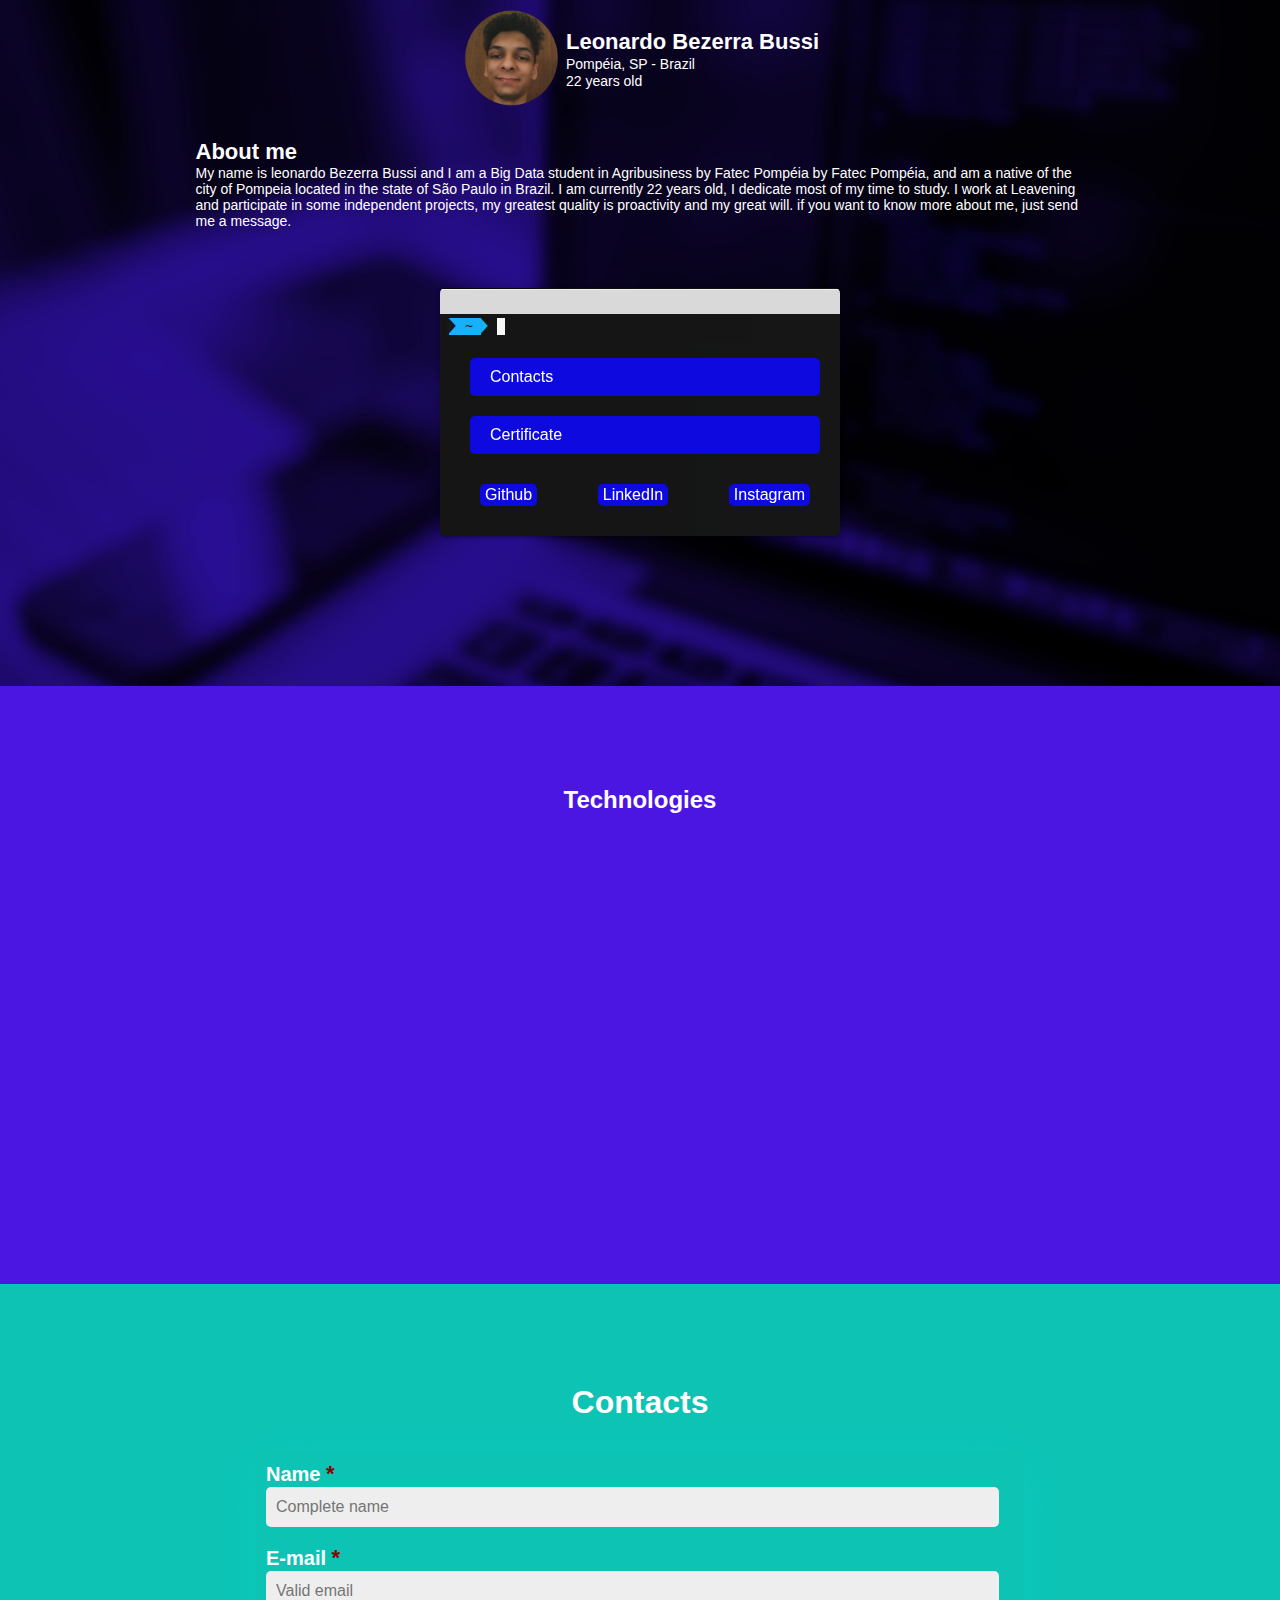
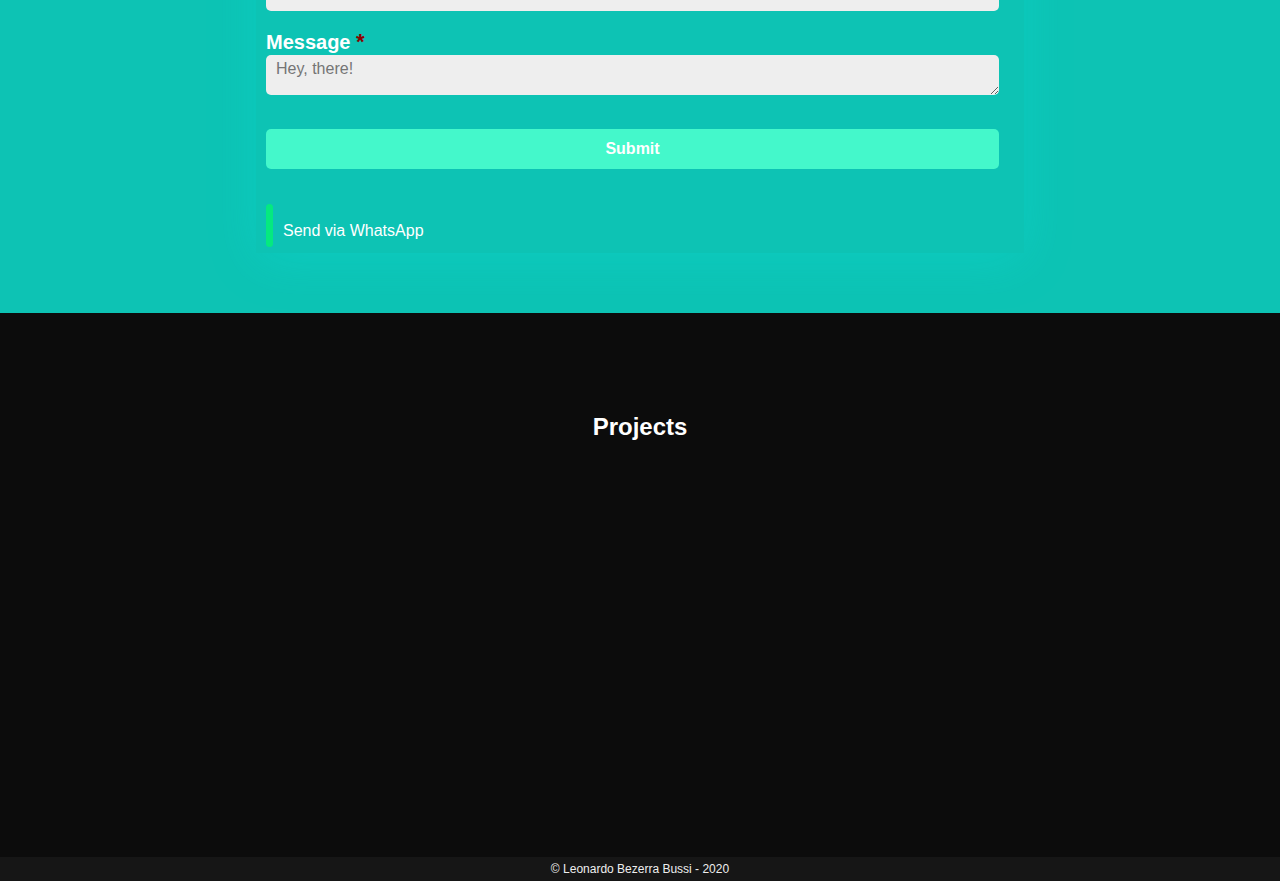
==== index.html @ cdba8be0 "pronto" ====
<!DOCTYPE html>
<html lang="en">
<head>
    <meta charset="UTF-8">
    <meta name="viewport" content="width=device-width, initial-scale=1.0">
    <link rel="stylesheet" href="https://pro.fontawesome.com/releases/v5.10.0/css/all.css" integrity="sha384-AYmEC3Yw5cVb3ZcuHtOA93w35dYTsvhLPVnYs9eStHfGJvOvKxVfELGroGkvsg+p" crossorigin="anonymous"/>
    <link rel="shortcut icon" href="img/favicon/favicon.ico" type="image/x-icon">
    <link rel="stylesheet" href="./css/styles.css">
    <link rel="stylesheet" href="css/footer.css">
    <link rel="stylesheet" href="./css/aos.css">
    <title>Leonardo Bussi - portifolio</title>
</head>
<body>      
    <div class="content">
            <section class="section-top"> 
                <div class="logo">
                    <img src="./img/logo.png" alt="">
                    <div class="text">
                        <h3 class="name">Leonardo Bezerra Bussi</h3> 
                        <span>Pompéia, SP - Brazil  </span>
                        <p>22 years old</p>
                    </div>
                    
                </div>
            </section>
    </div>
<!-- fechar content -->
                <div class="about">
                    <div >
                        
                        <div class="about_container">
                            <h3 class="name">About me</h3> 
                            <p>
                                My name is leonardo Bezerra Bussi and
                                I am a Big Data student in Agribusiness by Fatec Pompéia
                                by Fatec Pompéia, and  am a native of the city of Pompeia
                                located in the state of São Paulo in Brazil.
                                I am currently 22 years old, I dedicate most of my time to study. 
                                I work at Leavening and participate in some independent projects,
                                my greatest quality is proactivity and my great will.
                                if you want to know more about me, just send me a message.               
                            </p>
                        </div>
                        
                    </div>
                </div>

                <!-- abrir content -->
    <div class="content">
            <section class="section-top_form">
                
                <div class="conteiner">
                    <div data-aos="fade-right" class="form">
                        <div class="links">
                            <a  class="link-box" href="./contact.html">Contacts</a>
                            <a class="link-box" target="_blank" 
                                href="https://drive.google.com/drive/folders/1xrEGolwMzSaKknnbUo6JEwTJkZ3D9Tih?usp=sharing"
                                >Certificate
                            </a>
                            <div class="rede-box">
                                <a target="_blank" class="rede-box-link" href="https://github.com/leonardobussi/"><i class="fab fa-github"></i> Github </a>
                                <a target="_blank" class="rede-box-link" href="https://www.linkedin.com/in/leonardobbussi/"><i class="fab fa-linkedin"></i> LinkedIn </a>
                                <a target="_blank" href="https://www.instagram.com/bussi_leo/" class="rede-box-link"><i class="fab fa-instagram"></i> Instagram </a>
                            </div>
                        </div>
                    </div>      
                </div>
            </section>      
    </div>  
    <section class="tecnologia">

        <div class="box-linguagem ">
            <h2 class="title" >Technologies</h2>
            <div  class="box-linguagem-icon">    
                <div data-aos="fade-left" class="box-flex-icon"> <i class="fab fa-git-alt"></i> </div>
                <div data-aos="fade-up" class="box-flex-icon"> <i class="fab fa-js"></i> </div>
                <div data-aos="fade-left" class="box-flex-icon"> <i class="fab fa-node-js"></i> </div>
                <div data-aos="fade-right" class="box-flex-icon"> <i class="fab fa-html5"></i> </div>
                <div data-aos="fade-up" class="box-flex-icon"> <i class="fab fa-css3-alt"></i> </div>
                <div data-aos="fade-right" class="box-flex-icon"> <i class="fab fa-linux"></i> </div>
                <div data-aos="fade-left" class="box-flex-icon"> <i class="fab fa-python"></i> </div>
                <div data-aos="fade-up" class="box-flex-icon"> <i class="fab fa-react"></i> </div>   
                <div data-aos="fade-up" class="box-flex-icon"> <i class="fab fa-angular"></i> </div>  
            </div>
        </div>

       
    </section>


    <section class="contato_section">
        <div class="well">
			<h1>Contacts</h1>
		</div>
        <div class="container_contato">
		

            <form  id="form" method="POST" action="https://formspree.io/leonardobezerrabussy@gmail.com">
                
                <label>Name <strong>*</strong></label>
                    <input  
                        type="text" 
                        className="input" 
                        name="nome" 
                        required
                        placeholder="Complete name"
                        autocomplete="off"
                    />

                    
                    <br>
                    <br>
                    <label>E-mail <strong>*</strong></label>
                    <input
                        type="email" 
                        name="email" 
                        required
                        placeholder="Valid email" 
                        autocomplete="off"
                    />


                    <br>
                    <br>
                    <label>Message <strong>*</strong></label>
                    <textarea
                        type="text" 
                        name="mensagem" 
                        required
                        rows="5"
                        placeholder="Hey, there!"
                        ></textarea>

                    <button type="submit"  >Submit</button>
                
                    <div class="whats">
                        <a href="https://wa.me/+5514988374395">
                            <i class="fab fa-whatsapp"></i>
                        </a>
                        <span>Send via WhatsApp</span>
                    </div>
                        
            
            </form>
        </div>
    </section>


    <section class="projetos">

        <div class="box-projeto ">
            <h2 class="title" >Projects</h2>
            <div  class="box-projeto_list">
                
                
                <div data-aos="fade-left" class="box-projeto-flex"> 
                    <h1>Robocrop</h1>
                    <span>Agroterenas - Private</span>
                    <p>
                        project that analyzes the characteristics of orange 
                        pickers and determine through machine learning which is the ideal profile for pickers.
                    </p>
                    <a href="https://gitlab.com/dtx-robocrop/dashboard-robocrop">Gitlab</a>
                </div>

                <div data-aos="fade-right" class="box-projeto-flex"> 
                    <h1>CondSystem</h1>
                    <span>Contribution - Open source</span>
                    <p>
                        this project is about condominium security, the resident gets two passwords and one 
                        of the passwords is to enter normally while the second password is to use in case of robbery
                    </p>  
                    <a href="https://gitlab.com/BDAg/condsystem">GitLab</a>
                </div>

                <div data-aos="fade-up" class="box-projeto-flex"> 
                    <h1>Visitante</h1>
                    <span>Personal - Open source</span>
                    <p> 
                        this project deals with a system for registering visits to residents of a condominium
                    </p>  
                    <a href="https://github.com/leonardobussi/visitanteCondominio">Github</a>
                </div>


                <div data-aos="fade-up" class="box-projeto-flex"> 
                    <h1>Dtx-spsp</h1>
                    <span>Contribution - Open source</span>
                    <p> 
                        this project is about a APP for to help the collaborator in tasks
                    </p>  
                    <a href="https://gitlab.com/BDAg/Projeto-DTX-SPSP">Gitlab</a>
                </div>


            </div>
        </div>
    </section>



    <footer>
        <p> &copy; Leonardo Bezerra Bussi - 2020 </p>
    </footer>

   
  
        <script src="https://unpkg.com/aos@next/dist/aos.js"></script>
        <script src="https://code.jquery.com/jquery-3.5.1.js"></script>
        <script src="./aos.js"></script>
        <script>
            AOS.init();
        </script>
</body>
</html>
---- css/styles.css ----
* {
    border: none;
    padding: 0;
    margin: 0;
    outline: 0;
    box-sizing: border-box;
    font-family: "Open Sans",sans-serif;
}
body{
    width: 100%;
    height: 100%;
    background-image: url(../img/a.jpg);
    background-size: cover;
    background-position: center;
    background-repeat: no-repeat;
    -webkit-font-smoothing: antialiased;
    color: #fff;
    background-color: #0dc3b4;
    height: 100vh;
    background-attachment: fixed;
}
.content{
    display: flex;
    /* align-items: center; */
    justify-content: center;
}
.logo {
    display: flex;
    justify-content: center;
    align-items: center;
}
.text h3 {
    font-size: 22px;
    font-weight: 600;
}
.text span,p  {
    font-size: 14px;
}
.logo img {
    height: 100px;
    width: 100px;
    margin-right: 5px;
}
.section-top {
    padding-top: 1vh; 
    /* height: 350px; */
}
.section-top_form {
    padding-top: 1vh; 
    /* height: 550px; */
}
.conteiner{
    margin-top: 50px;
}

.form{
    margin-bottom: 10px;
    width: 400px;
    padding: 20px;
    border-radius: 5px;
    background-image: url(../img/ter.png);
    height: 100%;
    box-shadow: 0px 2px 2px 0px rgba(0, 0, 0, 0.12),
                0px 3px 1px -2px rgba(0, 0, 0, 0.12), 
                0px 1px 5px 0px rgba(0, 0, 0, 0.2);
    margin-bottom: 50px;

}

.conteiner .links {
    margin: 50px 0 0 10px;
}
.rede-box{
    padding: 10px;
    border-radius: 5px;
    display: flex;
    margin-top: 20px;
    justify-content: space-between;
}
.rede-box-link{
    text-decoration: none;
    color: #fff;
    background-color: rgb(13, 9, 223);
    padding: 2px 5px;
    border-radius:  5px;
    box-shadow: 5 0 10px;
}
.rede-box-link:hover{
    opacity: 0.9;
    background-color: #903;
}
.conteiner .links .link-box {
    padding: 10px 20px;
    background-color: rgb(13, 9, 223);
    border-radius: 5px;
    text-decoration: none;
    color: #fff;
    display: block;
    margin-top: 20px;
}

.conteiner .links a:hover {
    opacity: 0.8;
}
.about{
    margin-top: 30px;
    padding: 0 5px ;
    width: 100%;
}
.about h3 {
    font-size: 22px;
    font-weight: 600;
}
.about_container{
    padding: 0 15%;
}
.about p {
    font-size: 14px;
    
}
.ir_baixo {
    text-align: center;
}
.ir_baixo p {
    font-size: 22px;
}
.ir_baixo .link-down{
    font-size: 32px;
    color: rgb(209, 15, 15);
    animation-name: color_link-down;
    animation-delay: 3s;
    animation-duration: 3s;
    animation-iteration-count: infinite;
    transition: ease-in-out 0.5s;

}
@keyframes color_link-down {
    to {
        color: #fff;
    }
    from {
        color: rgb(209, 15, 15);
    }
}
.ir_baixo .link-down:hover {
    color: rgb(107, 120, 240);
    animation-name: none;
    animation-delay: 0s;
    animation-duration: 0s;
}
.tecnologia{
    margin-top: 100px;
    width: 100%;
    overflow: hidden;
    background-color: #4b15e2;
    /* height: 100%; */
}
.tecnologia h2.title{
    text-align: center;
    font-weight: 700;
    margin-top: 30px;
}
.box-linguagem{
    width: 100%;
    margin-top: 70px;
}
.box-linguagem .title{
    text-align: center;
    padding: 30px 0;
}
.box-linguagem-icon {
    display: flex;
    justify-content: center;
    flex-wrap: wrap;
}

.box-flex-icon {
    background-color: #009efa;
    height: 200px;
    width: 200px;
    border-radius: 5px;
    margin: 10px;
    display: flex;
    justify-content: center;
    align-items: center;
}
.box-linguagem-icon .box-flex-icon i {
    font-size: 200px;
}
.projetos{
    /* margin-top: 400px; */
    width: 100%;
    overflow: hidden;
    background-color: #0c0c0c;
    padding-bottom: 50px;
    /* height: 100%; */
}
.projetos h2.title{
    text-align: center;
    font-weight: 700;
    margin-top: 30px;
}
.box-projeto{
    width: 100%;
    margin-top: 70px;
}
.box-projeto .title{
    text-align: center;
    padding: 30px 0;
}
.box-projeto_list {
    display: flex;
    justify-content: center;
    flex-wrap: wrap;
}

.box-projeto-flex {
    background-color: #4b15e2;
    color: #000;
    width: 400px;
    margin: 10px;
    padding: 10px;
    border-radius: 5px;
    /* box-shadow: -5px -3px 2px rgb(63, 119, 240); */
    
     /* display: flex;
    justify-content: center;
    align-items: center; */
}

.box-projeto-flex h1 {
    font-size: 30px;
    font-weight: 600;
    color: #fff;
}
.box-projeto-flex span {
    font-weight: 500;
    font-size: 18px;
    color: #ccc;
}
.box-projeto-flex p {
    font-weight: 600;
    margin: 5px 0 2px 0;
    font-size: 14px;
    color: #fff;
}
.box-projeto-flex a {
    color: rgb(65, 241, 141);
    text-decoration: none;
}
.box-projeto-flex a:hover{
    opacity: 0.6;
    text-decoration: underline;
}
.contato_section {
    /* background-color: #fff; */
     padding-bottom: 50px;
     /* color: #000; */
}
.container_contato{
    margin-top: 30px;
    padding: 0 20%;
    
}
.well {
    padding-top: 100px;
    text-align: center;
}
form {
    height: 100%;
    width: 100%;
    padding: 10px;
    flex: 1;
    box-shadow: 0 .5rem 3rem rgba(11, 242, 250, 0.178)!important;
    margin-bottom: 10px;
}
form h3 {
    font-size: 30px;
    margin-bottom: 50px;
}
label{
    font-weight: 600;
    font-size: 20px;
}
label strong {
    color: darkred;
    font-size: 22px;
}
input, textarea {
    padding: 5px 10px;
    width: 98%;
    height: 40px;
    border-radius: 5px;
    border: 0;
    background-color: #eee;
    font-size: 16px;
}
.input{
    margin-bottom: 20px;
}
button {
    margin: 30px 0;
    border: 0;
    color: #fff;
    background-color: rgb(68, 248, 203);
    width: 98%;
    height: 40px;
    border-radius: 5px;
    font-size: 16px;
    font-weight: 600;
    cursor: pointer;
    transition: ease-in-out;
}
button:hover {
    opacity: 0.6;
}
.whats{
    margin-top: 10px;
}
.whats a {
    margin-right: 10px;
    color: rgb(255, 255, 255);
    font-size: 30px;
    text-decoration: none;
    background-color: rgb(5, 233, 127);
    padding: 5px 0 5px 7px;
    border-radius: 10px;
}
.whats a:hover{
    opacity: 0.5;
}

/* .btn{
    padding: .5rem 1rem;
    font-size: 1.25rem;
    line-height: 1.5;
    border-radius: .3rem;
    color: #fff;
    background-color: #007bff;
    border-color: #007bff;
    display: inline-block;
    font-weight: 400;   
    text-align: center;
    vertical-align: middle;
    user-select: none;
    border: 1px solid transparent;
    transition: color .15s ease-in-out,background-color .15s ease-in-out,border-color .15s ease-in-out,box-shadow .15s ease-in-out;
} */
@media (max-width: 683px){
    .container_contato{
        margin-right: 20px;
        padding: 0 5%;
    }
    input, textarea {
        padding: 5px;
    }
}
@media screen and (max-width: 800px) {
    .form {
        width: 100%;
    } 
}
@media screen and (max-width: 405px) {
    .form {
        width: 100%;
    } 
    .logo {
        display: inline-block;
    }
    .text span,p,h3{
        margin: 0 10px;
    }
    .about p{
        text-align: left;
        font-size: 10px;
        padding: 0 10px;
    }
    body{
        background-size: auto;
    }
    .rede-box .rede-box-link{
        font-size: 12px;
    }
    .tecnologia{
        margin-top: 150px;
    }
    .ir_baixo {
        display: none;
    
    }
}
@media screen and (max-width: 304px) {
    .form {
        width: 90%;
        margin: 0 10px;
    } 
}
@media screen and (max-width: 240px) {
    .rede-box .rede-box-link{
        font-size: 9px;
    }
}
@media screen and (max-width: 190px) {
    .rede-box .rede-box-link{
        font-size: 5px;
    }
}
---- css/footer.css ----
footer {
    background-color: rgb(22, 22, 22);
    width: 100%;
    padding: 5px 0;
}
footer p {
    font-size: 12px;
    color: #eee;
    text-align: center;
}
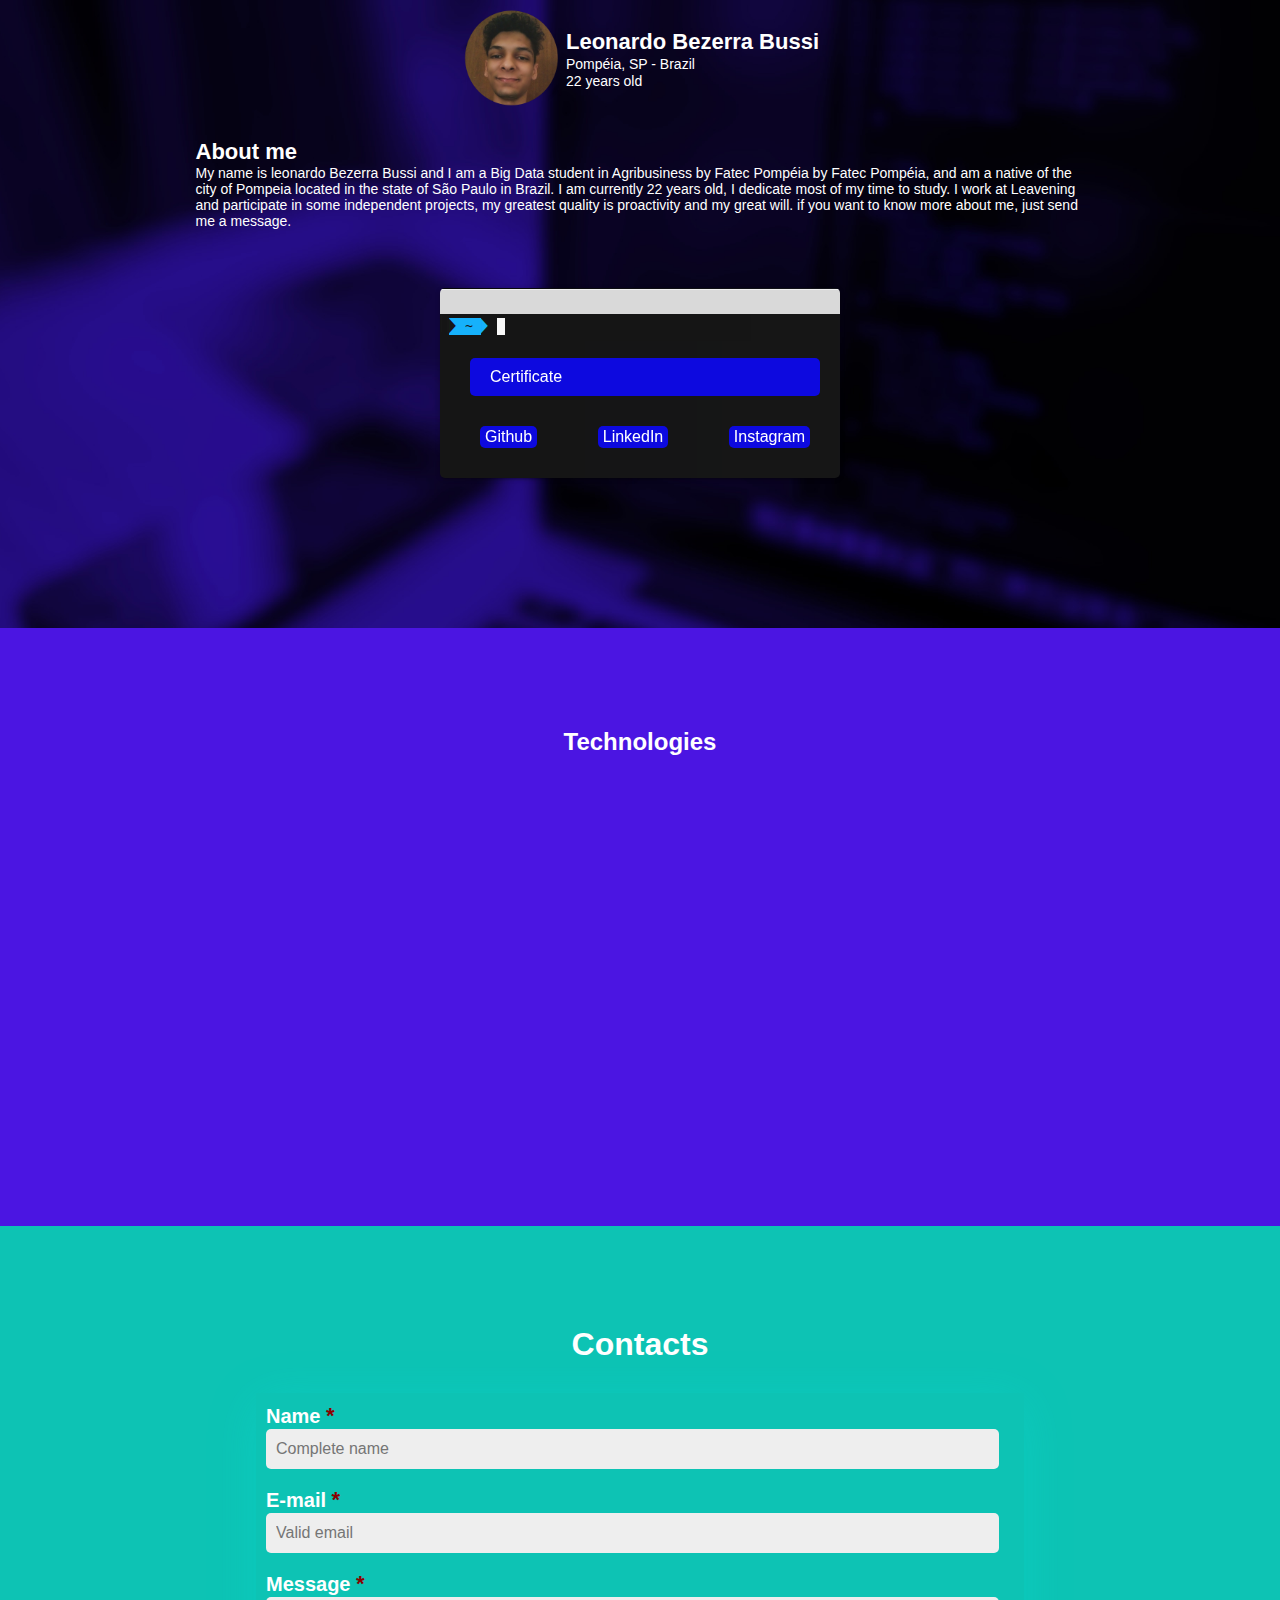
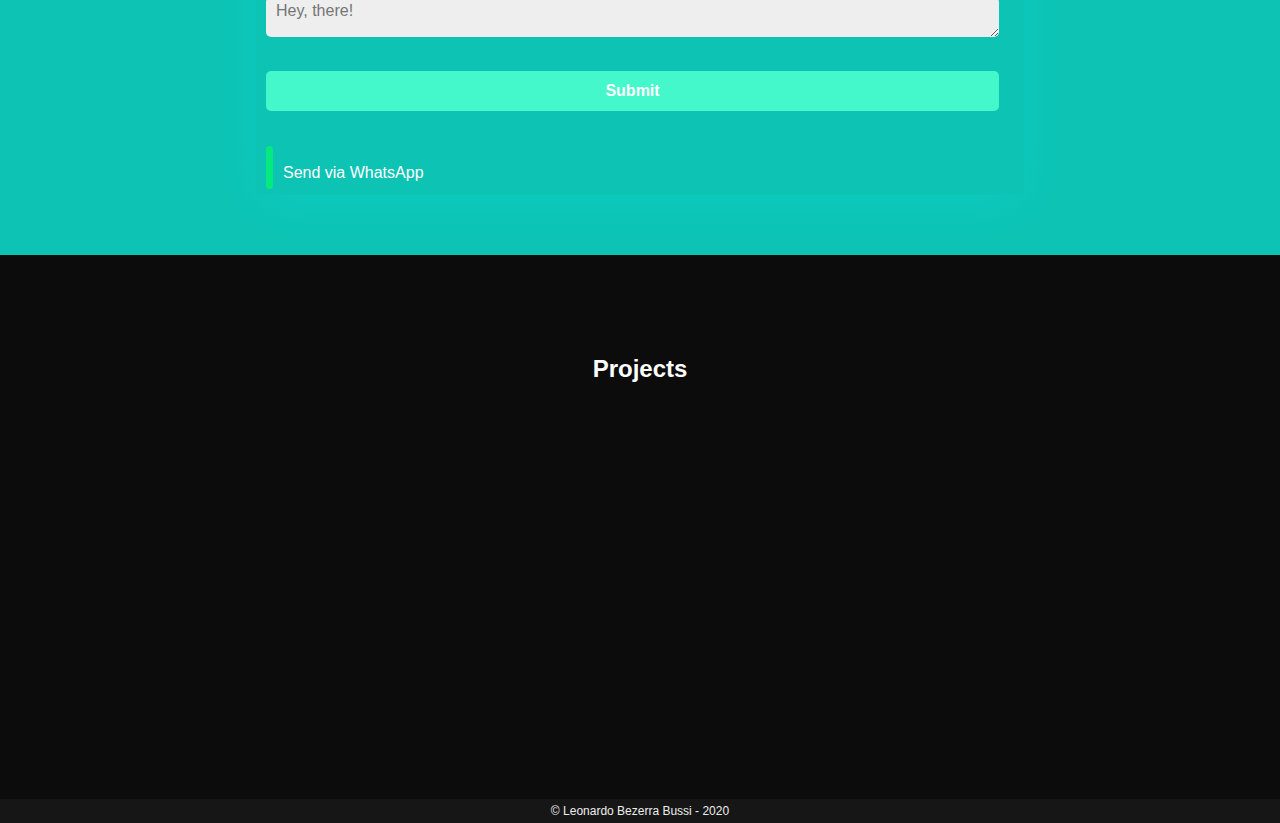
==== commit 8c6b461f: "agora vai" ====
--- a/index.html
+++ b/index.html
@@ -52,7 +52,6 @@
                 <div class="conteiner">
                     <div data-aos="fade-right" class="form">
                         <div class="links">
-                            <a  class="link-box" href="./contact.html">Contacts</a>
                             <a class="link-box" target="_blank" 
                                 href="https://drive.google.com/drive/folders/1xrEGolwMzSaKknnbUo6JEwTJkZ3D9Tih?usp=sharing"
                                 >Certificate
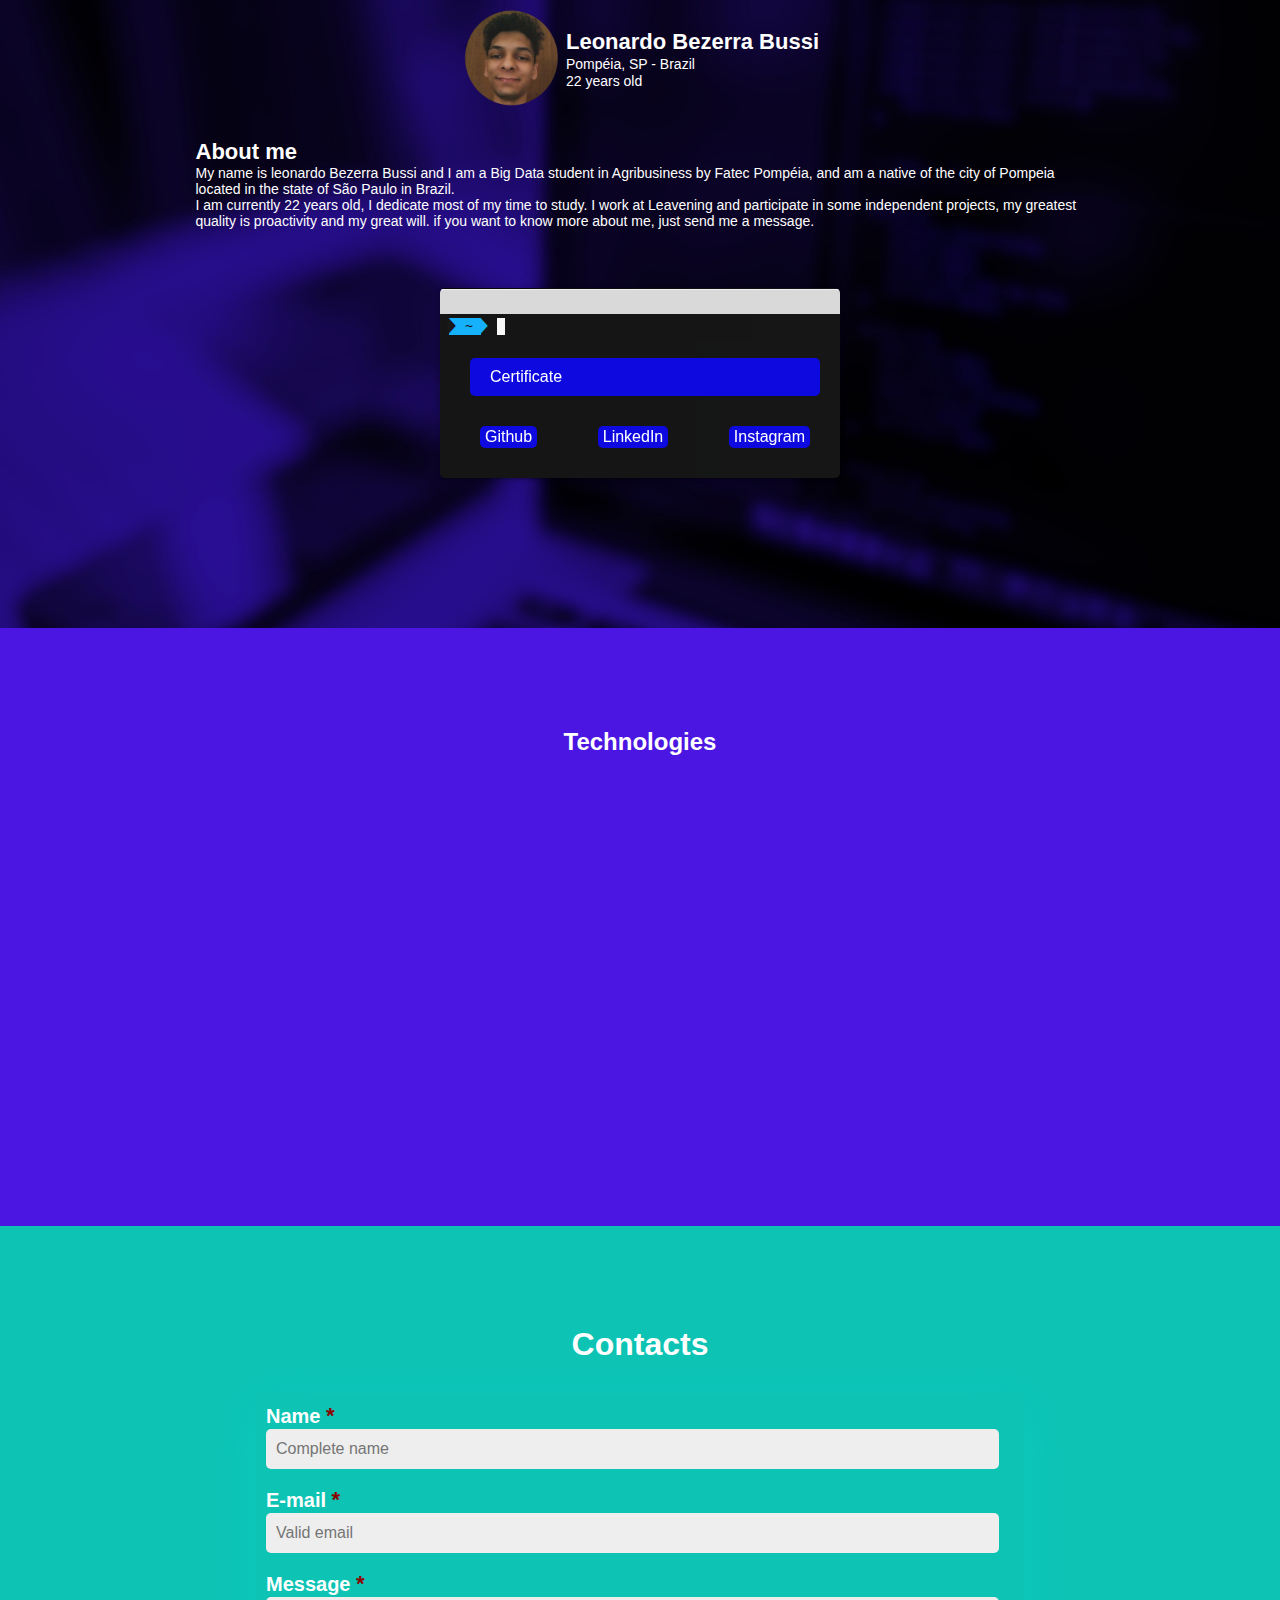
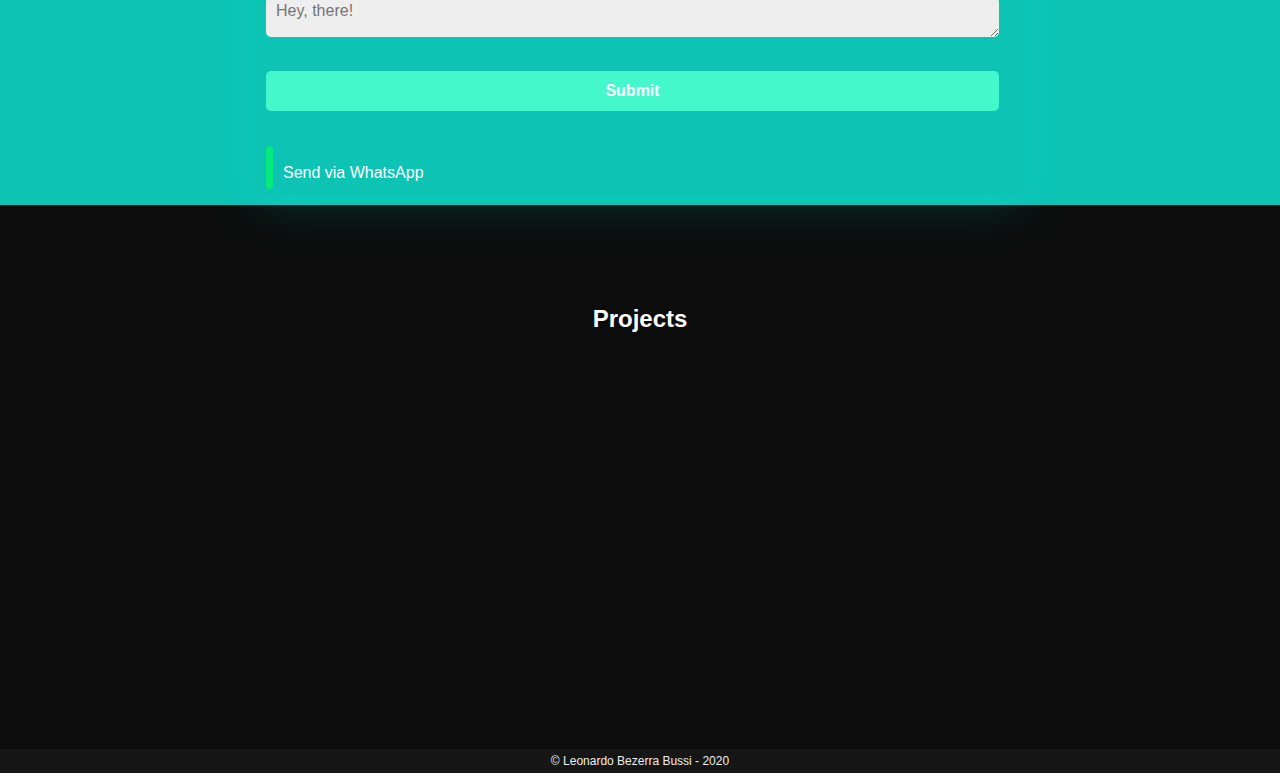
==== commit 1316f279: "subindo" ====
--- a/index.html
+++ b/index.html
@@ -32,13 +32,14 @@
                             <h3 class="name">About me</h3> 
                             <p>
                                 My name is leonardo Bezerra Bussi and
-                                I am a Big Data student in Agribusiness by Fatec Pompéia
-                                by Fatec Pompéia, and  am a native of the city of Pompeia
-                                located in the state of São Paulo in Brazil.
-                                I am currently 22 years old, I dedicate most of my time to study. 
+                                I am a Big Data student in Agribusiness by Fatec Pompéia,
+                                 and  am a native of the city of Pompeia
+                                located in the state of São Paulo in Brazil.               
+                            </p>
+                            <p>I am currently 22 years old, I dedicate most of my time to study. 
                                 I work at Leavening and participate in some independent projects,
                                 my greatest quality is proactivity and my great will.
-                                if you want to know more about me, just send me a message.               
+                                if you want to know more about me, just send me a message.
                             </p>
                         </div>
                         
--- a/css/styles.css
+++ b/css/styles.css
@@ -256,10 +256,13 @@
     /* background-color: #fff; */
      padding-bottom: 50px;
      /* color: #000; */
+     padding: 0 20%;
 }
 .container_contato{
     margin-top: 30px;
-    padding: 0 20%;
+    /* padding: 0 20%; */
+    display: flex;
+    justify-content: center;
     
 }
 .well {
@@ -347,8 +350,7 @@
     transition: color .15s ease-in-out,background-color .15s ease-in-out,border-color .15s ease-in-out,box-shadow .15s ease-in-out;
 } */
 @media (max-width: 683px){
-    .container_contato{
-        margin-right: 20px;
+    .contato_section{
         padding: 0 5%;
     }
     input, textarea {
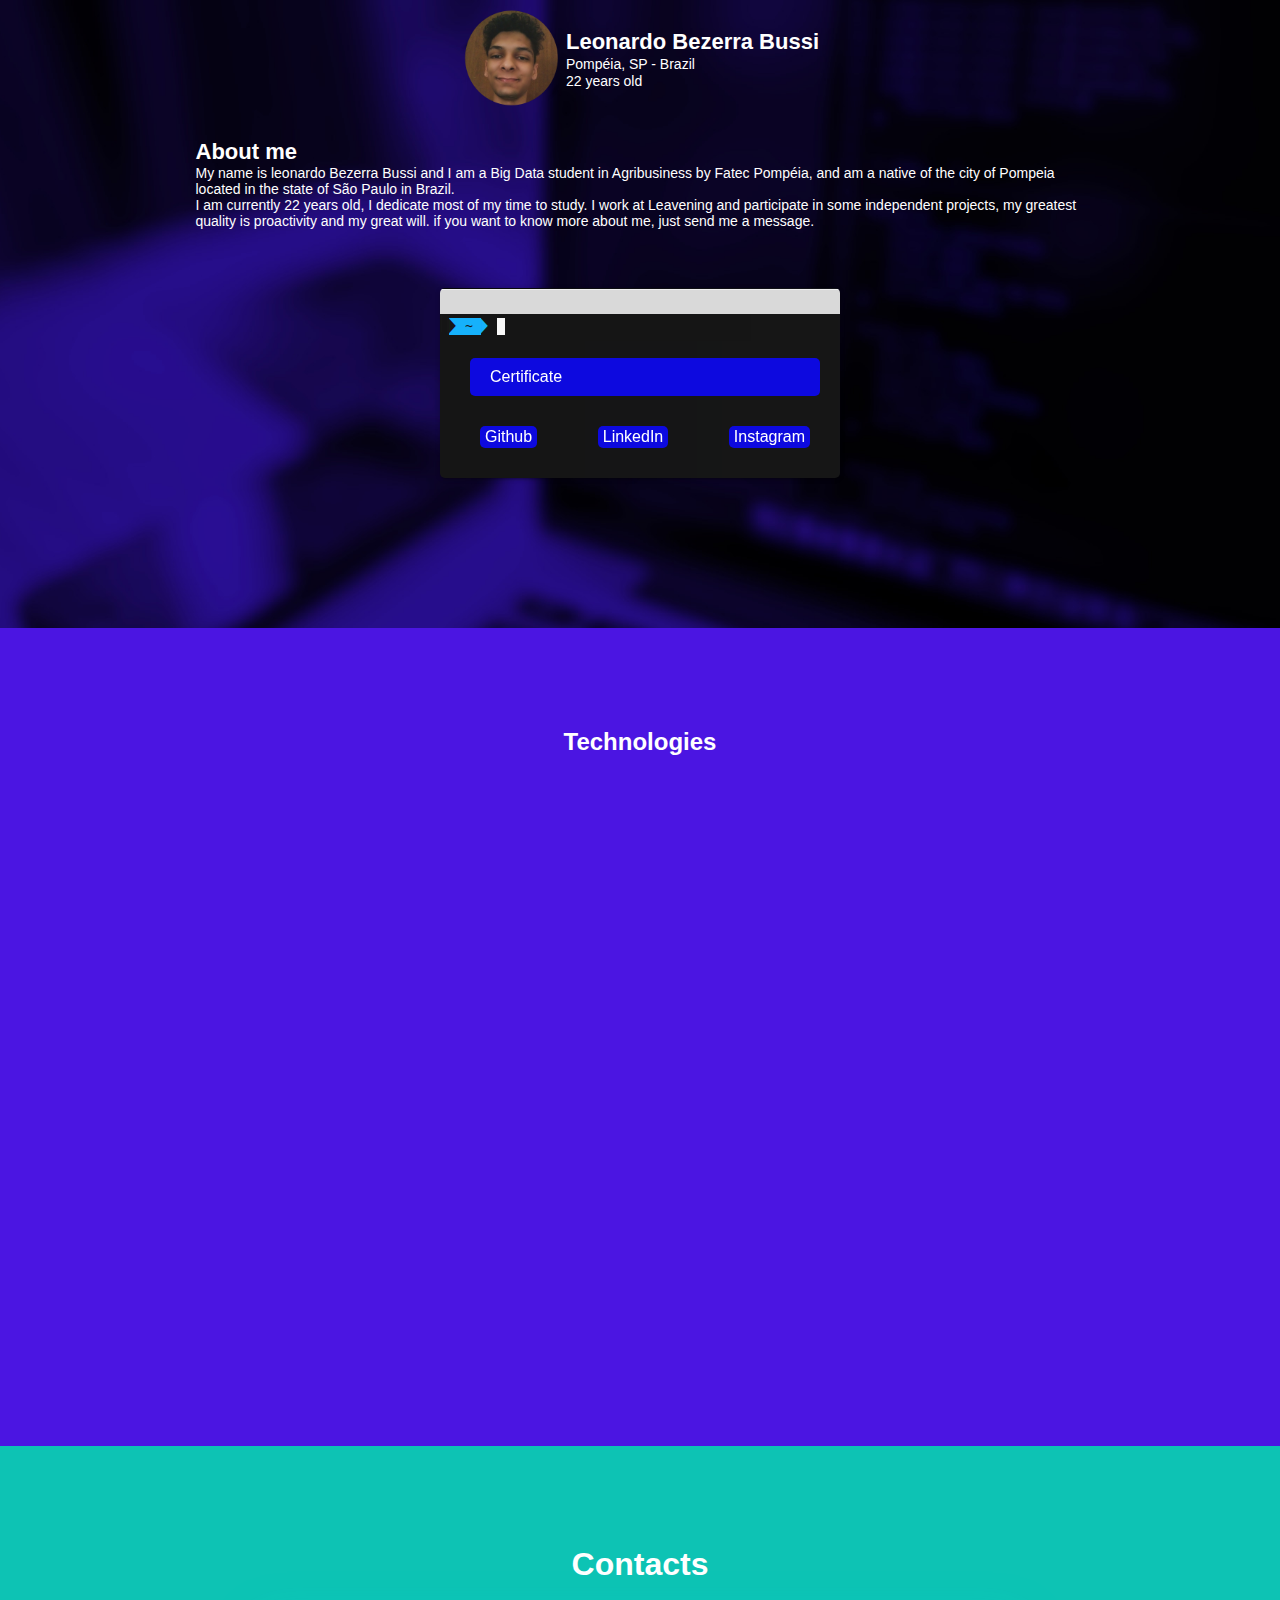
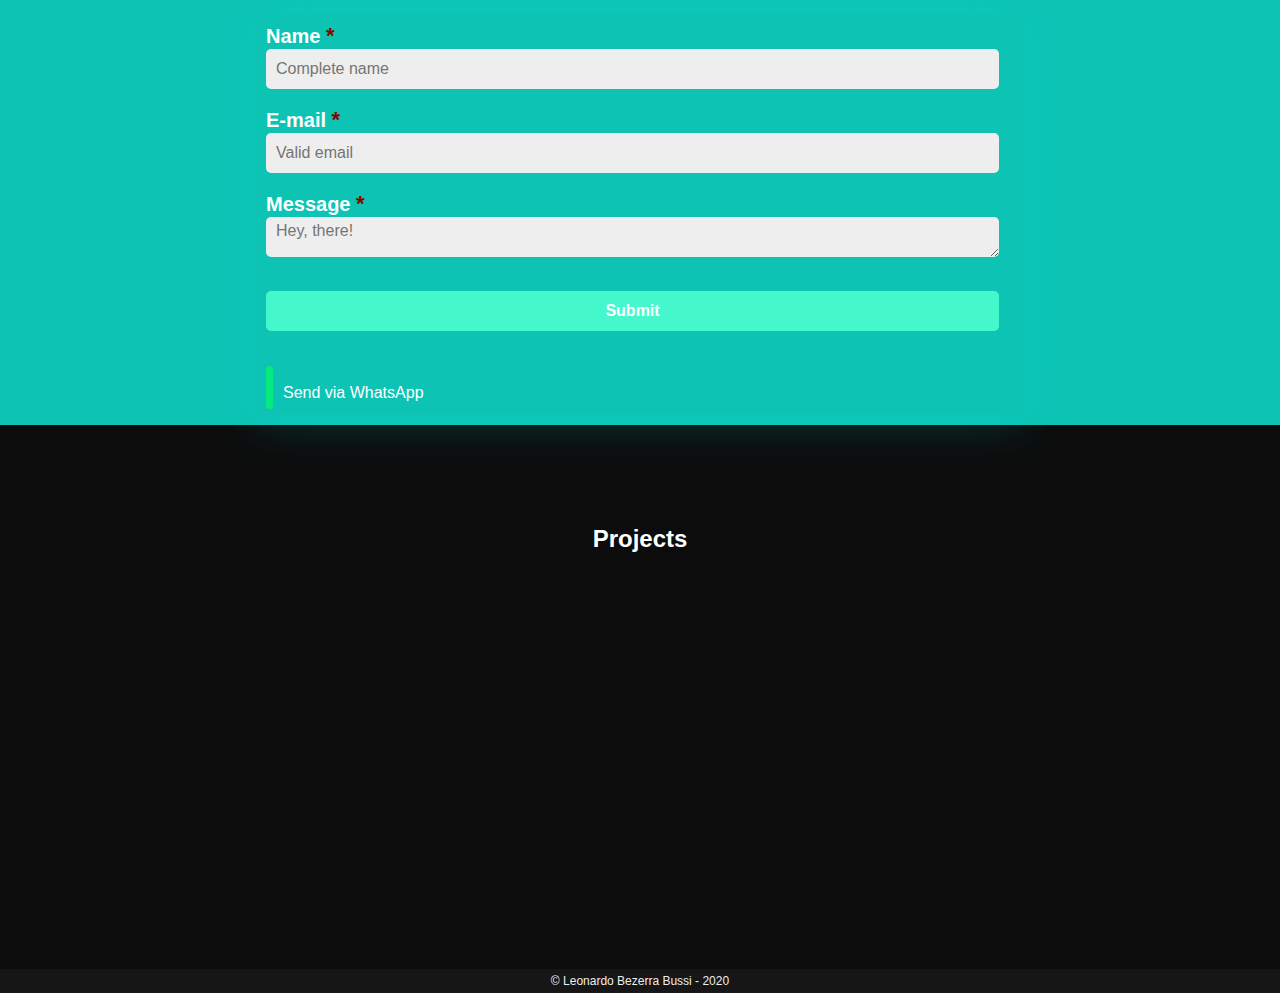
==== commit 4b1b3c9a: "adicionado as tecnologias" ====
--- a/index.html
+++ b/index.html
@@ -1,215 +1,210 @@
 <!DOCTYPE html>
 <html lang="en">
-<head>
-    <meta charset="UTF-8">
-    <meta name="viewport" content="width=device-width, initial-scale=1.0">
-    <link rel="stylesheet" href="https://pro.fontawesome.com/releases/v5.10.0/css/all.css" integrity="sha384-AYmEC3Yw5cVb3ZcuHtOA93w35dYTsvhLPVnYs9eStHfGJvOvKxVfELGroGkvsg+p" crossorigin="anonymous"/>
-    <link rel="shortcut icon" href="img/favicon/favicon.ico" type="image/x-icon">
-    <link rel="stylesheet" href="./css/styles.css">
-    <link rel="stylesheet" href="css/footer.css">
-    <link rel="stylesheet" href="./css/aos.css">
-    <title>Leonardo Bussi - portifolio</title>
-</head>
-<body>      
-    <div class="content">
-            <section class="section-top"> 
-                <div class="logo">
-                    <img src="./img/logo.png" alt="">
-                    <div class="text">
-                        <h3 class="name">Leonardo Bezerra Bussi</h3> 
-                        <span>Pompéia, SP - Brazil  </span>
-                        <p>22 years old</p>
-                    </div>
-                    
-                </div>
-            </section>
-    </div>
-<!-- fechar content -->
-                <div class="about">
-                    <div >
-                        
-                        <div class="about_container">
-                            <h3 class="name">About me</h3> 
-                            <p>
-                                My name is leonardo Bezerra Bussi and
-                                I am a Big Data student in Agribusiness by Fatec Pompéia,
-                                 and  am a native of the city of Pompeia
-                                located in the state of São Paulo in Brazil.               
-                            </p>
-                            <p>I am currently 22 years old, I dedicate most of my time to study. 
-                                I work at Leavening and participate in some independent projects,
-                                my greatest quality is proactivity and my great will.
-                                if you want to know more about me, just send me a message.
-                            </p>
+    <head>
+        <meta charset="UTF-8">
+        <meta name="viewport" content="width=device-width, initial-scale=1.0">
+        <link rel="stylesheet" href="https://pro.fontawesome.com/releases/v5.10.0/css/all.css" integrity="sha384-AYmEC3Yw5cVb3ZcuHtOA93w35dYTsvhLPVnYs9eStHfGJvOvKxVfELGroGkvsg+p" crossorigin="anonymous"/>
+        <link rel="shortcut icon" href="img/favicon/favicon.ico" type="image/x-icon">
+        <link rel="stylesheet" href="./css/styles.css">
+        <link rel="stylesheet" href="css/footer.css">
+        <link rel="stylesheet" href="./css/aos.css">
+        <title>Leonardo Bussi - portifolio</title>
+    </head>
+    <body>      
+        <div class="content">
+                <section class="section-top"> 
+                    <div class="logo">
+                        <img src="./img/logo.png" alt="">
+                        <div class="text">
+                            <h3 class="name">Leonardo Bezerra Bussi</h3> 
+                            <span>Pompéia, SP - Brazil  </span>
+                            <p>22 years old</p>
                         </div>
                         
                     </div>
+                </section>
+        </div>
+    <!-- fechar content -->
+        <div class="about">
+            <div > 
+                <div class="about_container">
+                    <h3 class="name">About me</h3> 
+                    <p>
+                        My name is leonardo Bezerra Bussi and
+                        I am a Big Data student in Agribusiness by Fatec Pompéia,
+                            and  am a native of the city of Pompeia
+                        located in the state of São Paulo in Brazil.               
+                    </p>
+                    <p>I am currently 22 years old, I dedicate most of my time to study. 
+                        I work at Leavening and participate in some independent projects,
+                        my greatest quality is proactivity and my great will.
+                        if you want to know more about me, just send me a message.
+                    </p>
                 </div>
-
-                <!-- abrir content -->
-    <div class="content">
-            <section class="section-top_form">
-                
-                <div class="conteiner">
-                    <div data-aos="fade-right" class="form">
-                        <div class="links">
-                            <a class="link-box" target="_blank" 
-                                href="https://drive.google.com/drive/folders/1xrEGolwMzSaKknnbUo6JEwTJkZ3D9Tih?usp=sharing"
-                                >Certificate
+            </div>
+        </div>
+
+    <!-- abrir content -->
+        <div class="content">
+                <section class="section-top_form">
+                    
+                    <div class="conteiner">
+                        <div data-aos="fade-right" class="form">
+                            <div class="links">
+                                <a class="link-box" target="_blank" 
+                                    href="https://drive.google.com/drive/folders/1xrEGolwMzSaKknnbUo6JEwTJkZ3D9Tih?usp=sharing"
+                                    >Certificate
+                                </a>
+                                <div class="rede-box">
+                                    <a target="_blank" class="rede-box-link" href="https://github.com/leonardobussi/"><i class="fab fa-github"></i> Github </a>
+                                    <a target="_blank" class="rede-box-link" href="https://www.linkedin.com/in/leonardobbussi/"><i class="fab fa-linkedin"></i> LinkedIn </a>
+                                    <a target="_blank" href="https://www.instagram.com/bussi_leo/" class="rede-box-link"><i class="fab fa-instagram"></i> Instagram </a>
+                                </div>
+                            </div>
+                        </div>      
+                    </div>
+                </section>      
+        </div> 
+
+        <section class="tecnologia">
+            <div class="box-linguagem ">
+                <h2 class="title" >Technologies</h2>
+                <div  class="box-linguagem-icon">    
+                    <div data-aos="fade-left" class="box-flex-icon"> <i class="fab fa-git-alt"></i> </div>
+                    <div data-aos="fade-up" class="box-flex-icon"> <i class="fab fa-js"></i> </div>
+                    <div data-aos="fade-left" class="box-flex-icon"> <i class="fab fa-node-js"></i> </div>
+                    <div data-aos="fade-right" class="box-flex-icon"> <i class="fab fa-html5"></i> </div>
+                    <div data-aos="fade-up" class="box-flex-icon"> <i class="fab fa-css3-alt"></i> </div>
+                    <div data-aos="fade-right" class="box-flex-icon"> <i class="fab fa-linux"></i> </div>
+                    <div data-aos="fade-left" class="box-flex-icon"> <i class="fab fa-python"></i> </div>
+                    <div data-aos="fade-up" class="box-flex-icon"> <i class="fab fa-react"></i> </div>   
+                    <div data-aos="fade-right" class="box-flex-icon"> <i class="fab fa-angular"></i> </div>
+                    <div data-aos="fade-up" class="box-flex-icon"><img src="img/icons/ruby.svg" alt=""></div>
+                    <div data-aos="fade-left" class="box-flex-icon"><img src="img/icons/rails.svg" alt=""></div>
+                    <div data-aos="fade-down" class="box-flex-icon"><img src="img/icons/mysql.svg" alt=""></div>  
+                    <div data-aos="fade-right" class="box-flex-icon"><img src="img/icons/postgresql.svg" alt=""></div>  
+                    <div data-aos="fade-up" class="box-flex-icon"><img src="img/icons/mongodb.svg" alt=""></div>  
+                </div>
+            </div>   
+        </section>
+
+
+        <section class="contato_section">
+            <div class="well">
+                <h1>Contacts</h1>
+            </div>
+            <div class="container_contato">
+                <form  id="form" method="POST" action="https://formspree.io/leonardobezerrabussy@gmail.com">
+                    
+                    <label>Name <strong>*</strong></label>
+                        <input  
+                            type="text" 
+                            className="input" 
+                            name="nome" 
+                            required
+                            placeholder="Complete name"
+                            autocomplete="off"
+                        />
+
+                        
+                        <br>
+                        <br>
+                        <label>E-mail <strong>*</strong></label>
+                        <input
+                            type="email" 
+                            name="email" 
+                            required
+                            placeholder="Valid email" 
+                            autocomplete="off"
+                        />
+
+
+                        <br>
+                        <br>
+                        <label>Message <strong>*</strong></label>
+                        <textarea
+                            type="text" 
+                            name="mensagem" 
+                            required
+                            rows="5"
+                            placeholder="Hey, there!"
+                            ></textarea>
+
+                        <button type="submit"  >Submit</button>
+                    
+                        <div class="whats">
+                            <a href="https://wa.me/+5514988374395">
+                                <i class="fab fa-whatsapp"></i>
                             </a>
-                            <div class="rede-box">
-                                <a target="_blank" class="rede-box-link" href="https://github.com/leonardobussi/"><i class="fab fa-github"></i> Github </a>
-                                <a target="_blank" class="rede-box-link" href="https://www.linkedin.com/in/leonardobbussi/"><i class="fab fa-linkedin"></i> LinkedIn </a>
-                                <a target="_blank" href="https://www.instagram.com/bussi_leo/" class="rede-box-link"><i class="fab fa-instagram"></i> Instagram </a>
-                            </div>
+                            <span>Send via WhatsApp</span>
                         </div>
-                    </div>      
+                </form>
+            </div>
+        </section>
+
+
+        <section class="projetos">
+
+            <div class="box-projeto ">
+                <h2 class="title" >Projects</h2>
+                <div  class="box-projeto_list">
+                    <div data-aos="fade-left" class="box-projeto-flex"> 
+                        <h1>Robocrop</h1>
+                        <span>Agroterenas - Private</span>
+                        <p>
+                            project that analyzes the characteristics of orange 
+                            pickers and determine through machine learning which is the ideal profile for pickers.
+                        </p>
+                        <a href="https://gitlab.com/dtx-robocrop/dashboard-robocrop">Gitlab</a>
+                    </div>
+
+                    <div data-aos="fade-right" class="box-projeto-flex"> 
+                        <h1>CondSystem</h1>
+                        <span>Contribution - Open source</span>
+                        <p>
+                            this project is about condominium security, the resident gets two passwords and one 
+                            of the passwords is to enter normally while the second password is to use in case of robbery
+                        </p>  
+                        <a href="https://gitlab.com/BDAg/condsystem">GitLab</a>
+                    </div>
+
+                    <div data-aos="fade-up" class="box-projeto-flex"> 
+                        <h1>Visitante</h1>
+                        <span>Personal - Open source</span>
+                        <p> 
+                            this project deals with a system for registering visits to residents of a condominium
+                        </p>  
+                        <a href="https://github.com/leonardobussi/visitanteCondominio">Github</a>
+                    </div>
+
+
+                    <div data-aos="fade-up" class="box-projeto-flex"> 
+                        <h1>Dtx-spsp</h1>
+                        <span>Contribution - Open source</span>
+                        <p> 
+                            this project is about a APP for to help the collaborator in tasks
+                        </p>  
+                        <a href="https://gitlab.com/BDAg/Projeto-DTX-SPSP">Gitlab</a>
+                    </div>
+
+
                 </div>
-            </section>      
-    </div>  
-    <section class="tecnologia">
-
-        <div class="box-linguagem ">
-            <h2 class="title" >Technologies</h2>
-            <div  class="box-linguagem-icon">    
-                <div data-aos="fade-left" class="box-flex-icon"> <i class="fab fa-git-alt"></i> </div>
-                <div data-aos="fade-up" class="box-flex-icon"> <i class="fab fa-js"></i> </div>
-                <div data-aos="fade-left" class="box-flex-icon"> <i class="fab fa-node-js"></i> </div>
-                <div data-aos="fade-right" class="box-flex-icon"> <i class="fab fa-html5"></i> </div>
-                <div data-aos="fade-up" class="box-flex-icon"> <i class="fab fa-css3-alt"></i> </div>
-                <div data-aos="fade-right" class="box-flex-icon"> <i class="fab fa-linux"></i> </div>
-                <div data-aos="fade-left" class="box-flex-icon"> <i class="fab fa-python"></i> </div>
-                <div data-aos="fade-up" class="box-flex-icon"> <i class="fab fa-react"></i> </div>   
-                <div data-aos="fade-up" class="box-flex-icon"> <i class="fab fa-angular"></i> </div>  
-            </div>
-        </div>
-
-       
-    </section>
-
-
-    <section class="contato_section">
-        <div class="well">
-			<h1>Contacts</h1>
-		</div>
-        <div class="container_contato">
-		
-
-            <form  id="form" method="POST" action="https://formspree.io/leonardobezerrabussy@gmail.com">
-                
-                <label>Name <strong>*</strong></label>
-                    <input  
-                        type="text" 
-                        className="input" 
-                        name="nome" 
-                        required
-                        placeholder="Complete name"
-                        autocomplete="off"
-                    />
-
-                    
-                    <br>
-                    <br>
-                    <label>E-mail <strong>*</strong></label>
-                    <input
-                        type="email" 
-                        name="email" 
-                        required
-                        placeholder="Valid email" 
-                        autocomplete="off"
-                    />
-
-
-                    <br>
-                    <br>
-                    <label>Message <strong>*</strong></label>
-                    <textarea
-                        type="text" 
-                        name="mensagem" 
-                        required
-                        rows="5"
-                        placeholder="Hey, there!"
-                        ></textarea>
-
-                    <button type="submit"  >Submit</button>
-                
-                    <div class="whats">
-                        <a href="https://wa.me/+5514988374395">
-                            <i class="fab fa-whatsapp"></i>
-                        </a>
-                        <span>Send via WhatsApp</span>
-                    </div>
-                        
-            
-            </form>
-        </div>
-    </section>
-
-
-    <section class="projetos">
-
-        <div class="box-projeto ">
-            <h2 class="title" >Projects</h2>
-            <div  class="box-projeto_list">
-                
-                
-                <div data-aos="fade-left" class="box-projeto-flex"> 
-                    <h1>Robocrop</h1>
-                    <span>Agroterenas - Private</span>
-                    <p>
-                        project that analyzes the characteristics of orange 
-                        pickers and determine through machine learning which is the ideal profile for pickers.
-                    </p>
-                    <a href="https://gitlab.com/dtx-robocrop/dashboard-robocrop">Gitlab</a>
-                </div>
-
-                <div data-aos="fade-right" class="box-projeto-flex"> 
-                    <h1>CondSystem</h1>
-                    <span>Contribution - Open source</span>
-                    <p>
-                        this project is about condominium security, the resident gets two passwords and one 
-                        of the passwords is to enter normally while the second password is to use in case of robbery
-                    </p>  
-                    <a href="https://gitlab.com/BDAg/condsystem">GitLab</a>
-                </div>
-
-                <div data-aos="fade-up" class="box-projeto-flex"> 
-                    <h1>Visitante</h1>
-                    <span>Personal - Open source</span>
-                    <p> 
-                        this project deals with a system for registering visits to residents of a condominium
-                    </p>  
-                    <a href="https://github.com/leonardobussi/visitanteCondominio">Github</a>
-                </div>
-
-
-                <div data-aos="fade-up" class="box-projeto-flex"> 
-                    <h1>Dtx-spsp</h1>
-                    <span>Contribution - Open source</span>
-                    <p> 
-                        this project is about a APP for to help the collaborator in tasks
-                    </p>  
-                    <a href="https://gitlab.com/BDAg/Projeto-DTX-SPSP">Gitlab</a>
-                </div>
-
-
-            </div>
-        </div>
-    </section>
-
-
-
-    <footer>
-        <p> &copy; Leonardo Bezerra Bussi - 2020 </p>
-    </footer>
-
-   
-  
+            </div>
+        </section>
+
+
+
+        <footer>
+            <p> &copy; Leonardo Bezerra Bussi - 2020 </p>
+        </footer>
+
+    
+    
         <script src="https://unpkg.com/aos@next/dist/aos.js"></script>
         <script src="https://code.jquery.com/jquery-3.5.1.js"></script>
         <script src="./aos.js"></script>
         <script>
             AOS.init();
         </script>
-</body>
+    </body>
 </html>
--- a/css/styles.css
+++ b/css/styles.css
@@ -175,7 +175,7 @@
 }
 
 .box-flex-icon {
-    background-color: #009efa;
+    background-color: #fff;
     height: 200px;
     width: 200px;
     border-radius: 5px;
@@ -186,6 +186,12 @@
 }
 .box-linguagem-icon .box-flex-icon i {
     font-size: 200px;
+    color: #000;
+}
+.box-linguagem-icon .box-flex-icon img {
+    width: 100%;
+    height: 100%;
+    background-color: #fff;
 }
 .projetos{
     /* margin-top: 400px; */
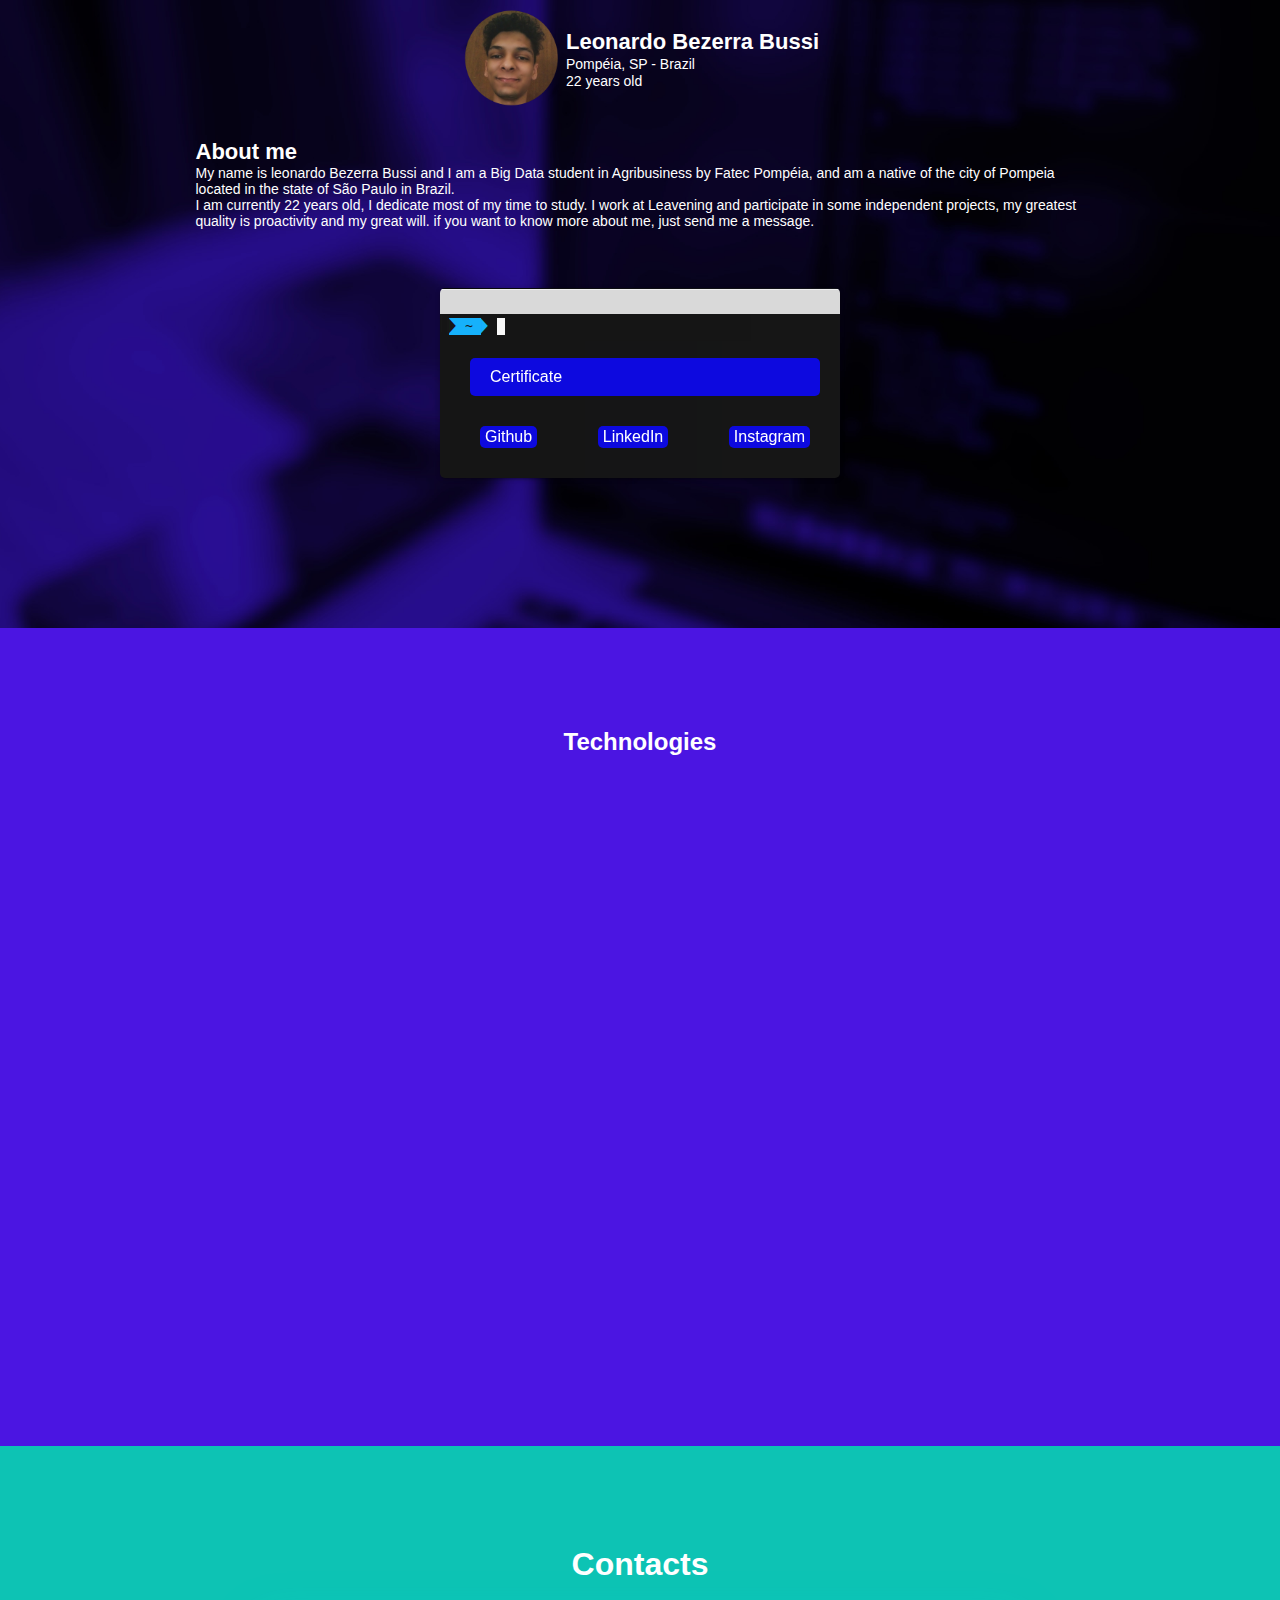
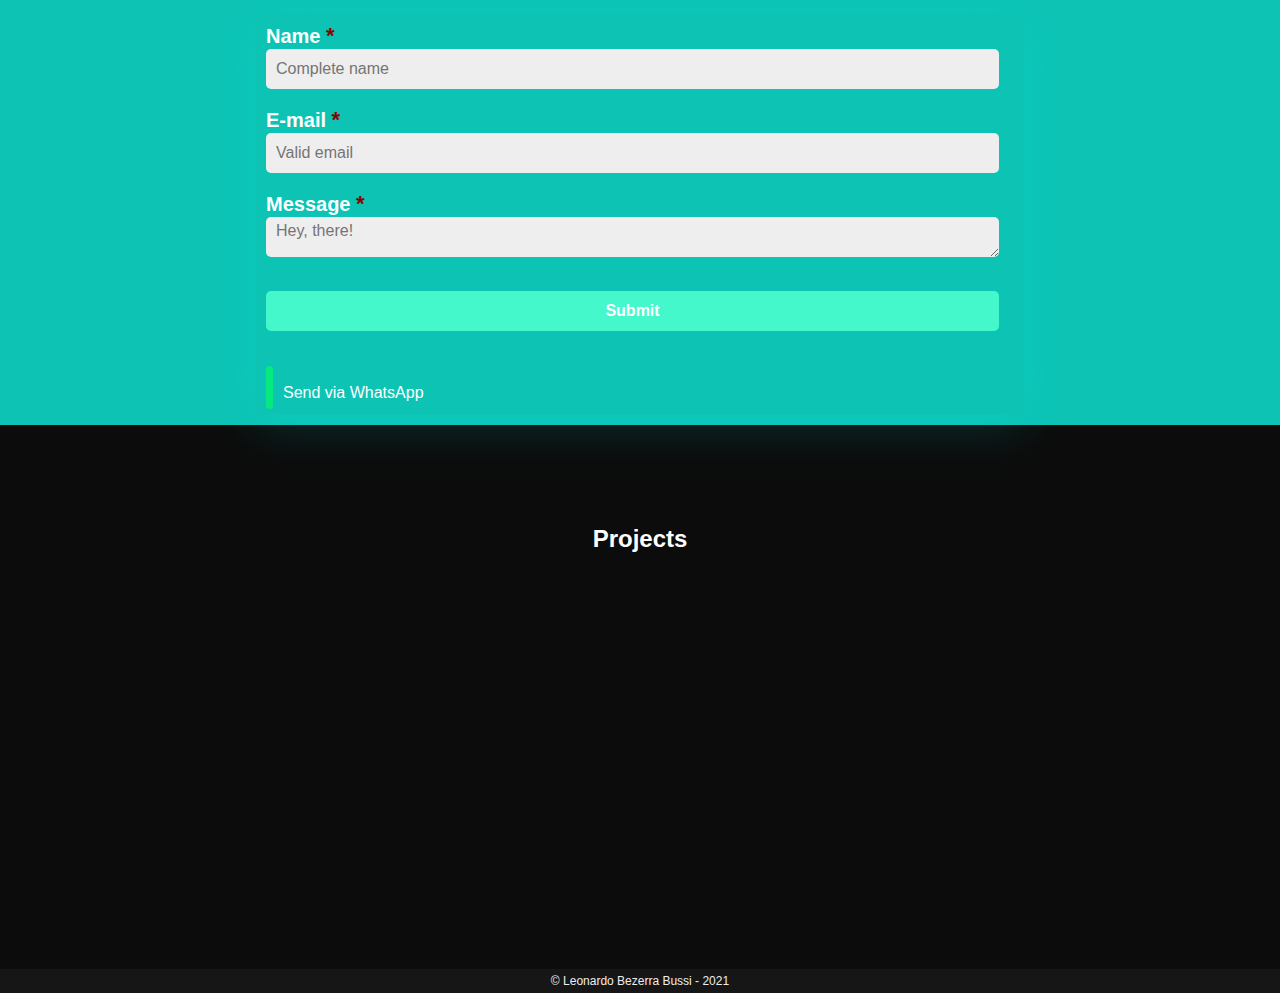
==== commit 82db3a91: "Update index.html" ====
--- a/index.html
+++ b/index.html
@@ -195,7 +195,7 @@
 
 
         <footer>
-            <p> &copy; Leonardo Bezerra Bussi - 2020 </p>
+            <p> &copy; Leonardo Bezerra Bussi - 2021 </p>
         </footer>
 
     
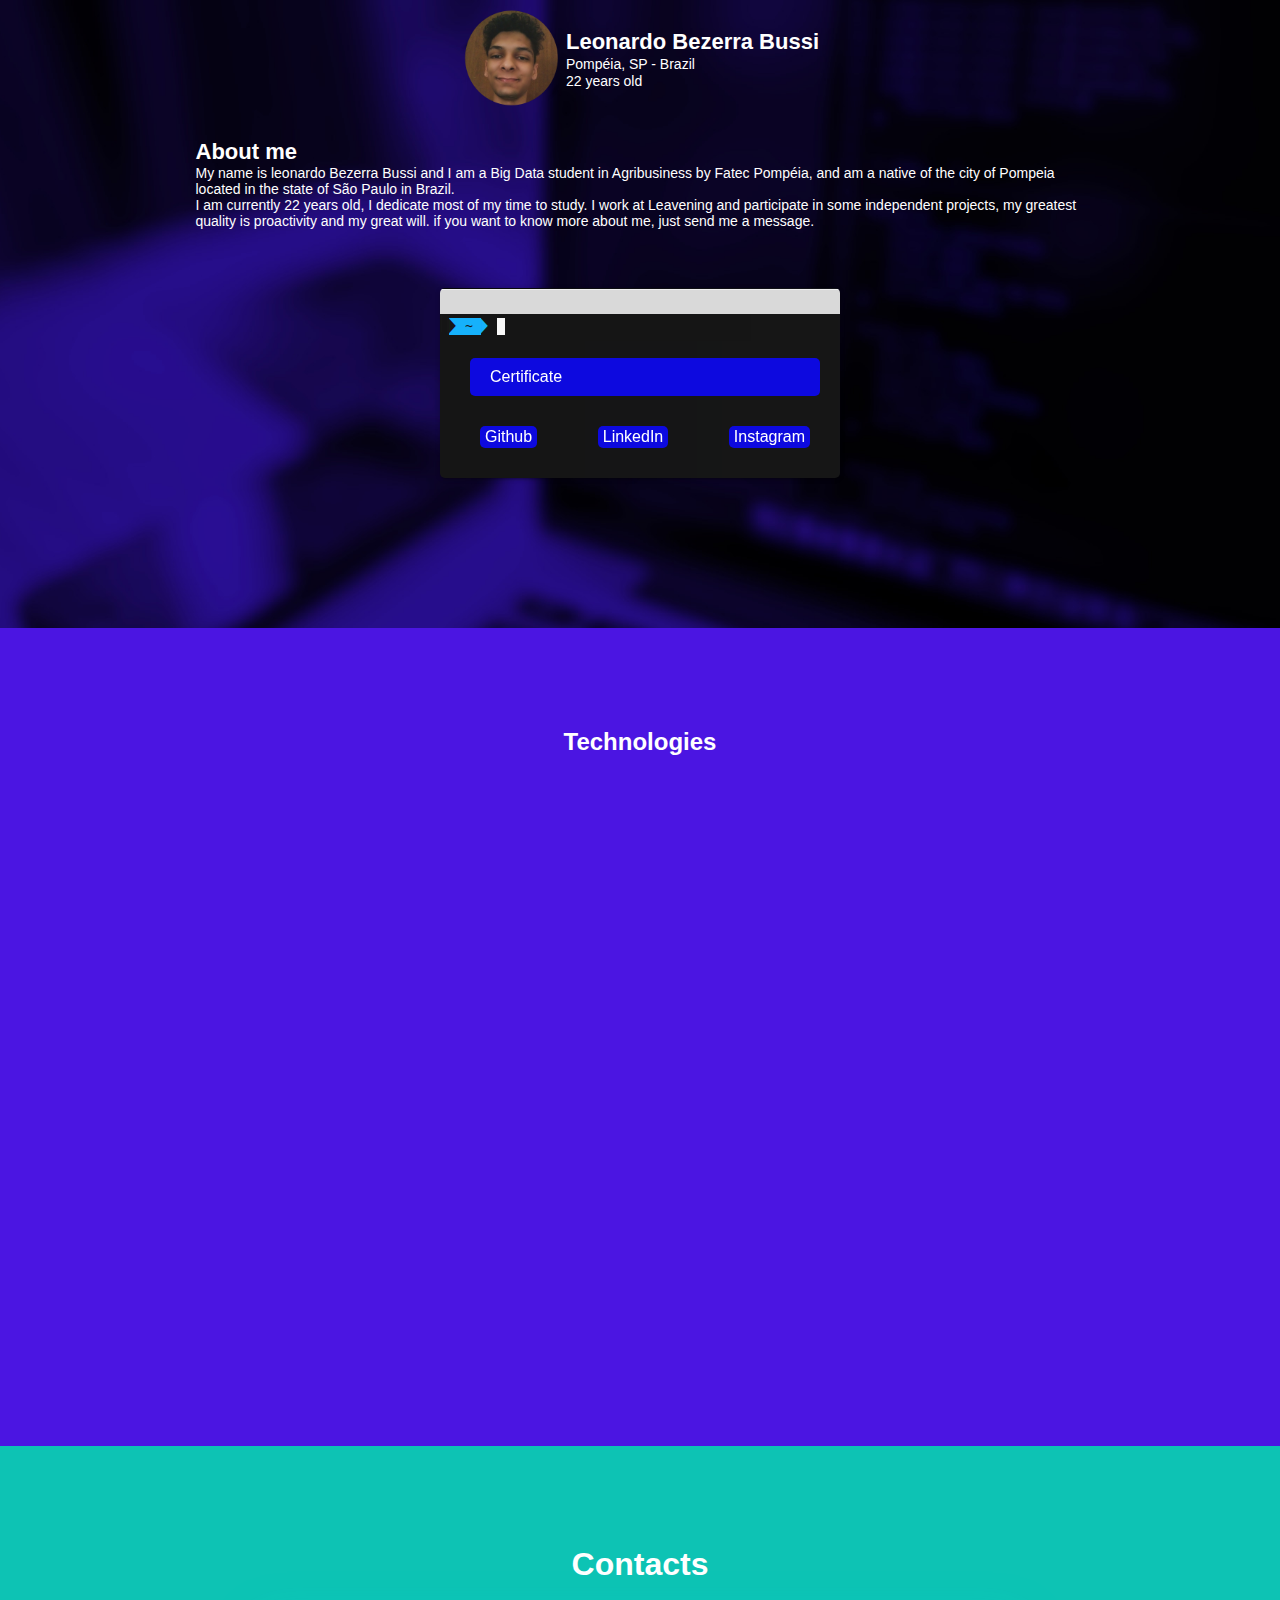
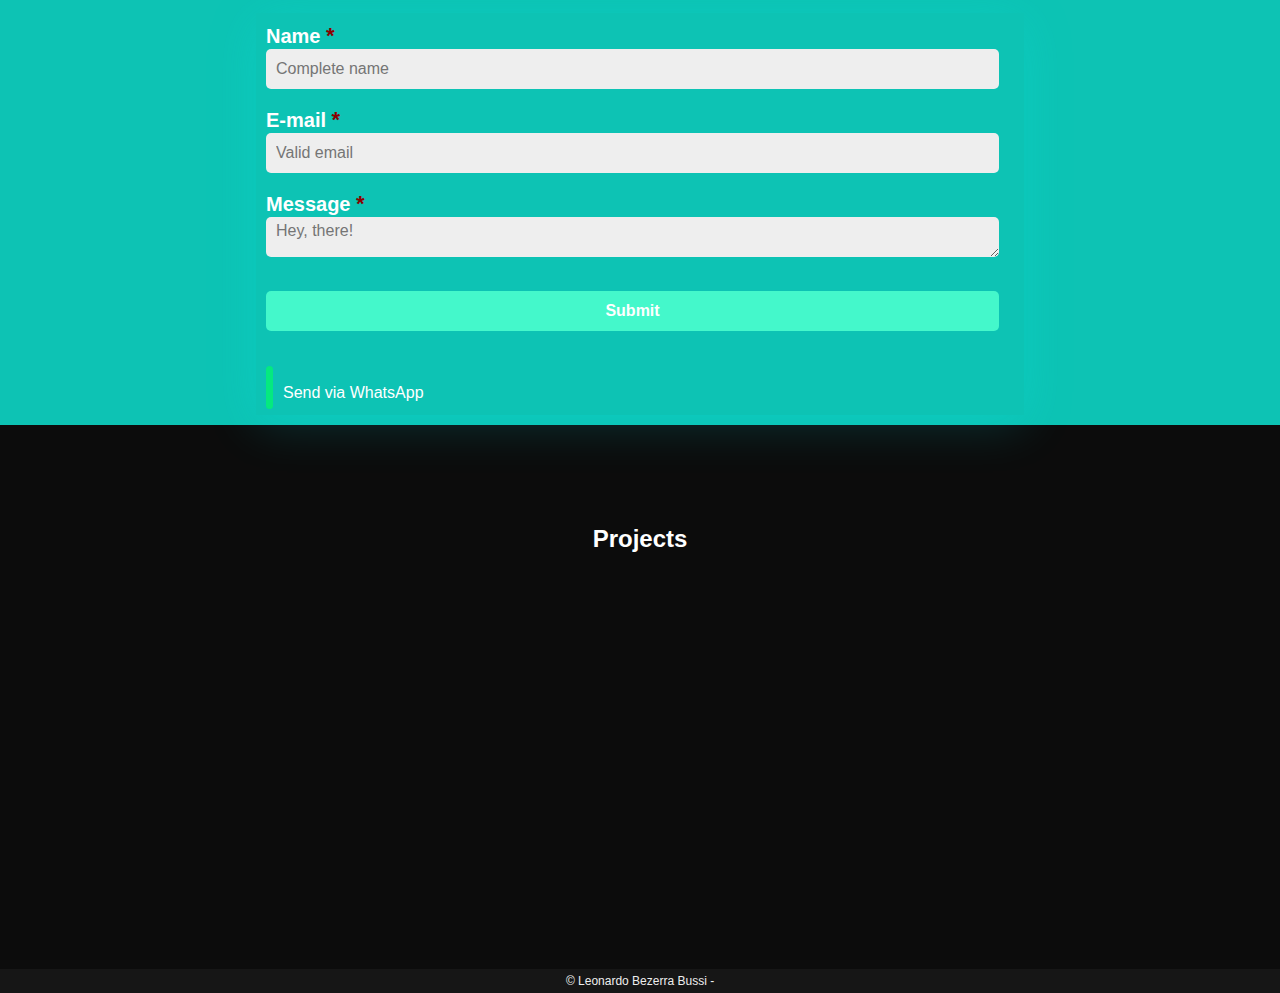
==== commit 340ff2ab: "add scipt js for date" ====
--- a/index.html
+++ b/index.html
@@ -10,7 +10,7 @@
         <link rel="stylesheet" href="./css/aos.css">
         <title>Leonardo Bussi - portifolio</title>
     </head>
-    <body>      
+    <body onload="start();">      
         <div class="content">
                 <section class="section-top"> 
                     <div class="logo">
@@ -195,14 +195,15 @@
 
 
         <footer>
-            <p> &copy; Leonardo Bezerra Bussi - 2021 </p>
+            <p> &copy; Leonardo Bezerra Bussi - <i id="CurrentDate"></i></p>
         </footer>
 
     
     
         <script src="https://unpkg.com/aos@next/dist/aos.js"></script>
         <script src="https://code.jquery.com/jquery-3.5.1.js"></script>
-        <script src="./aos.js"></script>
+        <script src="./js/aos.js"></script>
+        <script src="./js/date.js"></script>
         <script>
             AOS.init();
         </script>
--- a/css/footer.css
+++ b/css/footer.css
@@ -7,4 +7,7 @@
     font-size: 12px;
     color: #eee;
     text-align: center;
+}
+footer p i{
+    font-style: normal;
 }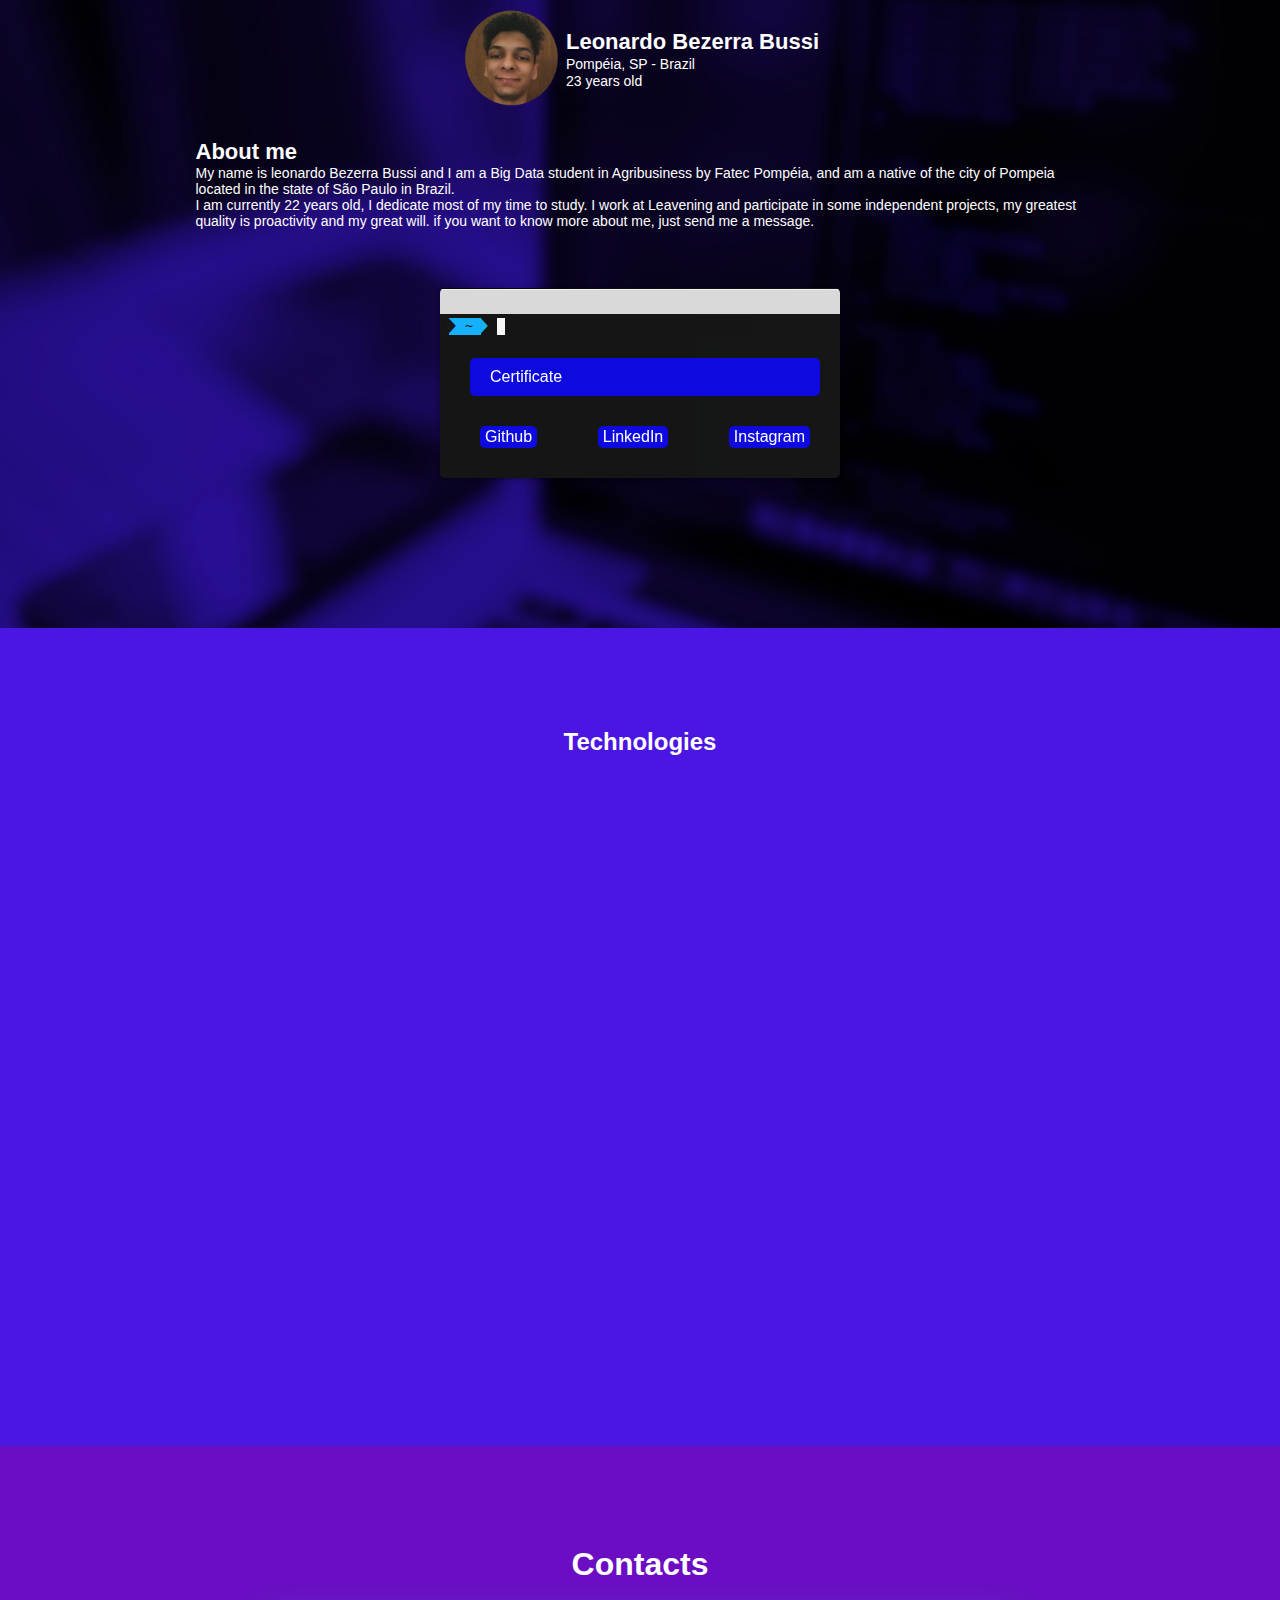
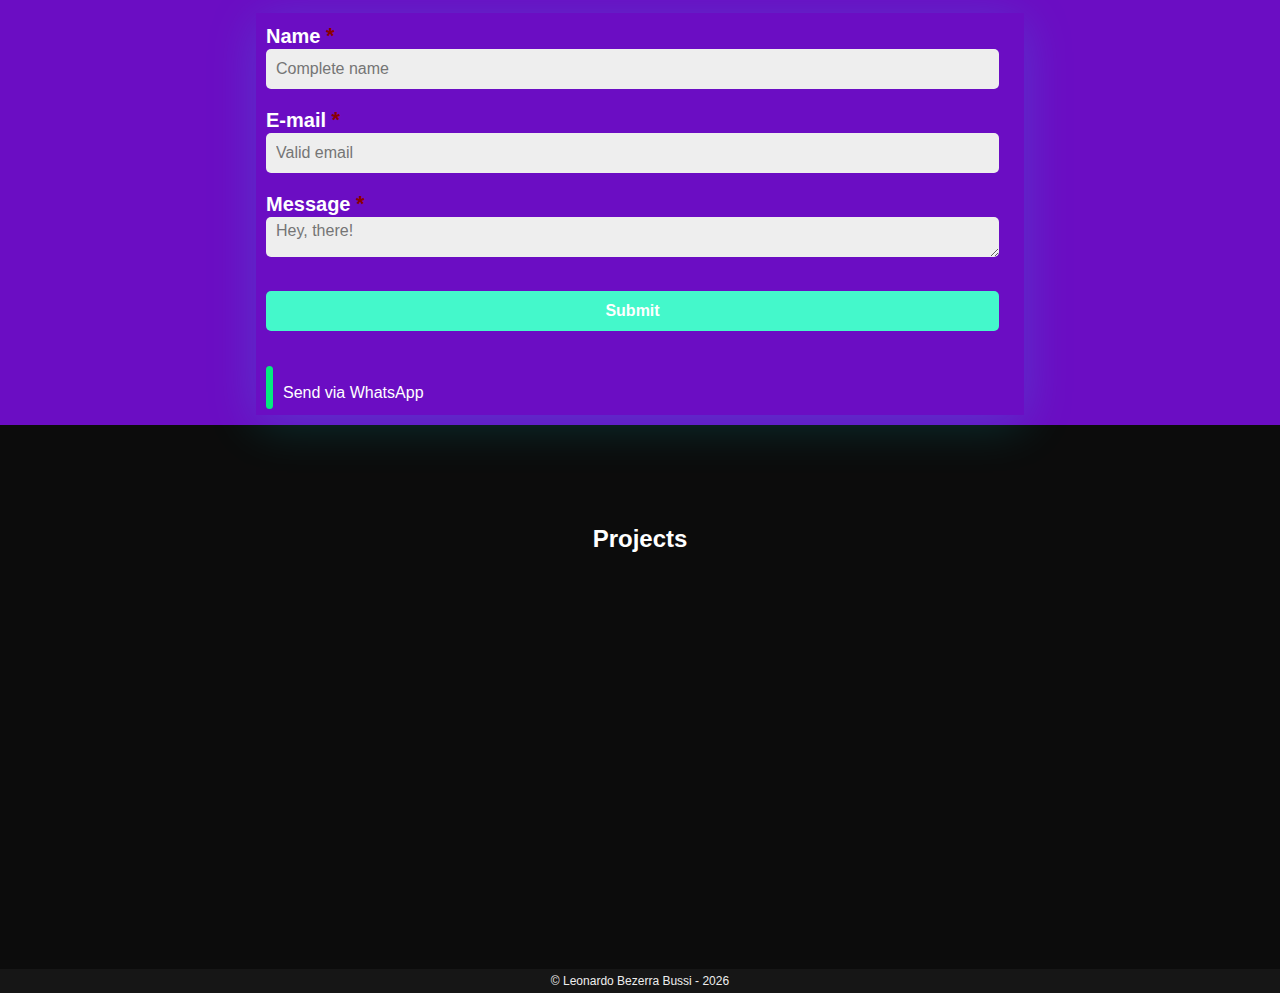
==== commit d09f1f6b: "arrumado a data aniver" ====
--- a/index.html
+++ b/index.html
@@ -18,7 +18,7 @@
                         <div class="text">
                             <h3 class="name">Leonardo Bezerra Bussi</h3> 
                             <span>Pompéia, SP - Brazil  </span>
-                            <p>22 years old</p>
+                            <p>23 years old</p>
                         </div>
                         
                     </div>
--- a/css/styles.css
+++ b/css/styles.css
@@ -15,7 +15,7 @@
     background-repeat: no-repeat;
     -webkit-font-smoothing: antialiased;
     color: #fff;
-    background-color: #0dc3b4;
+    background-color: #6b0dc3;
     height: 100vh;
     background-attachment: fixed;
 }
